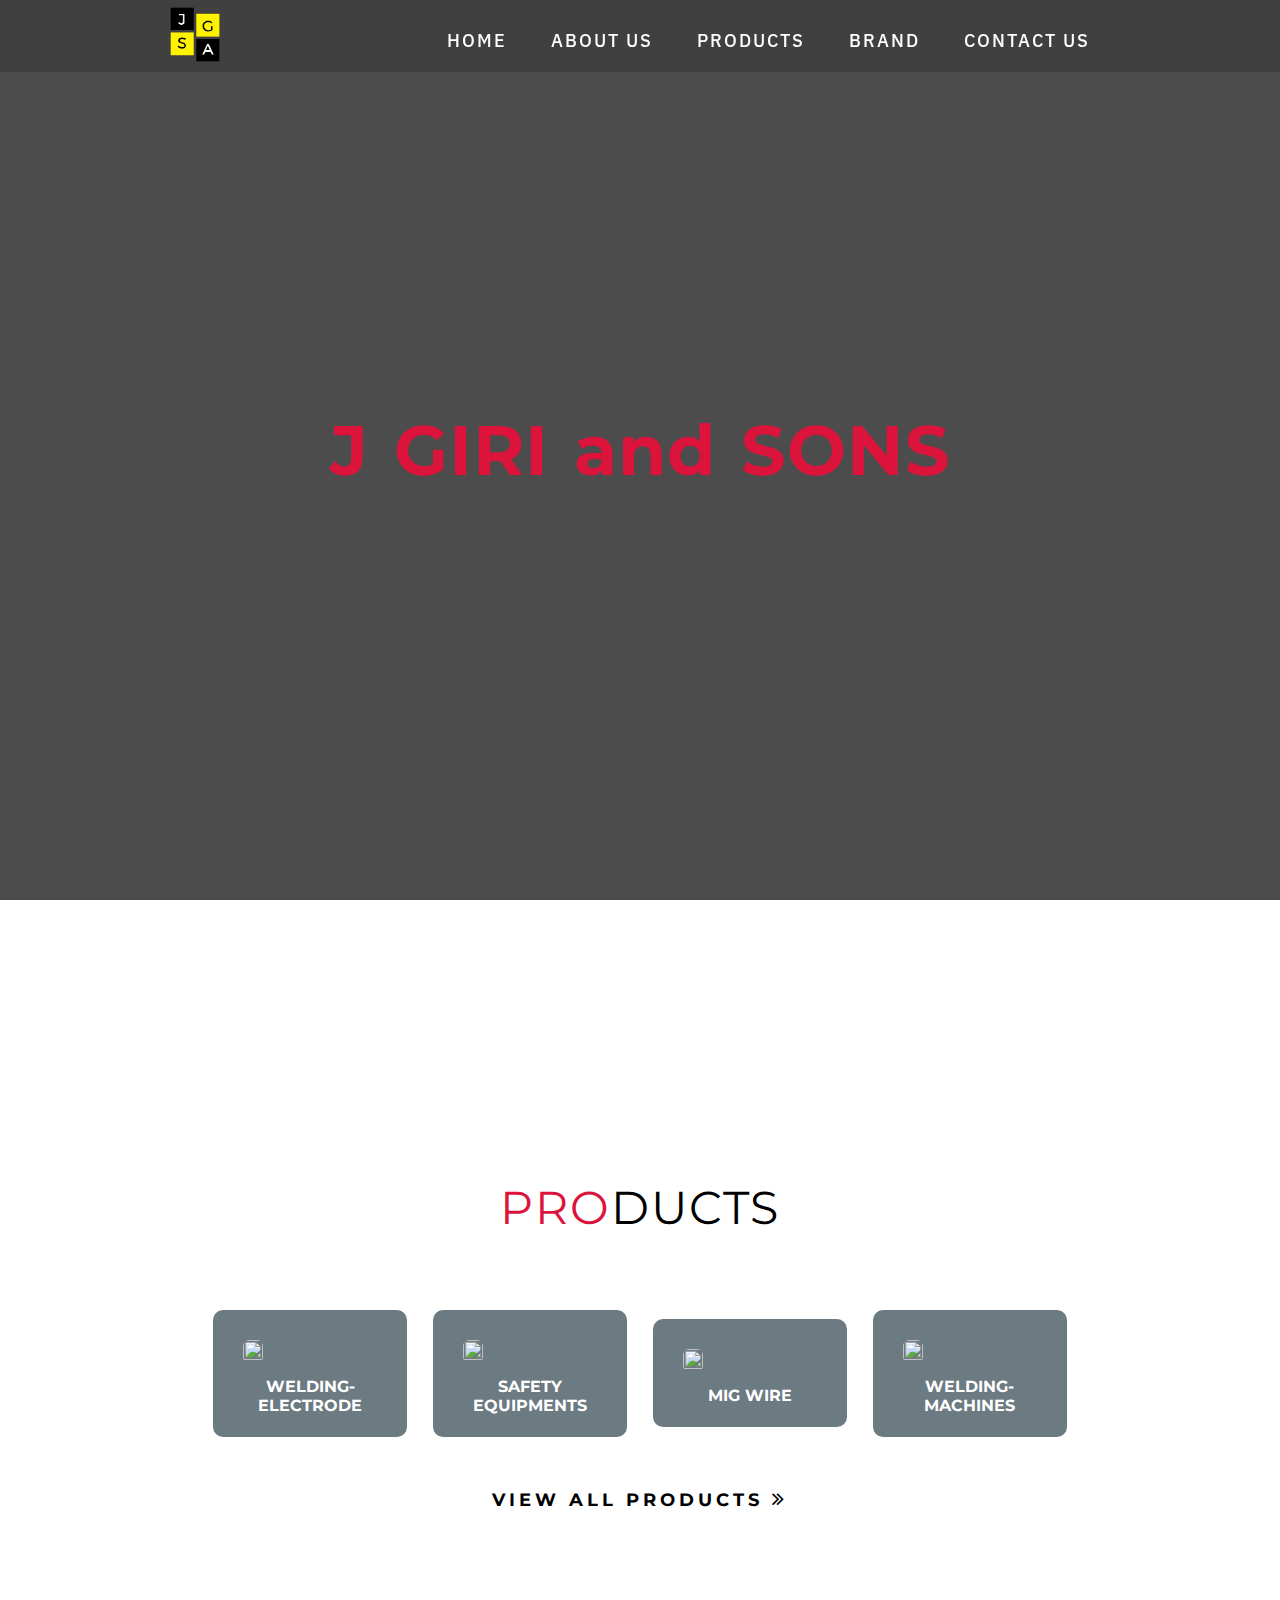
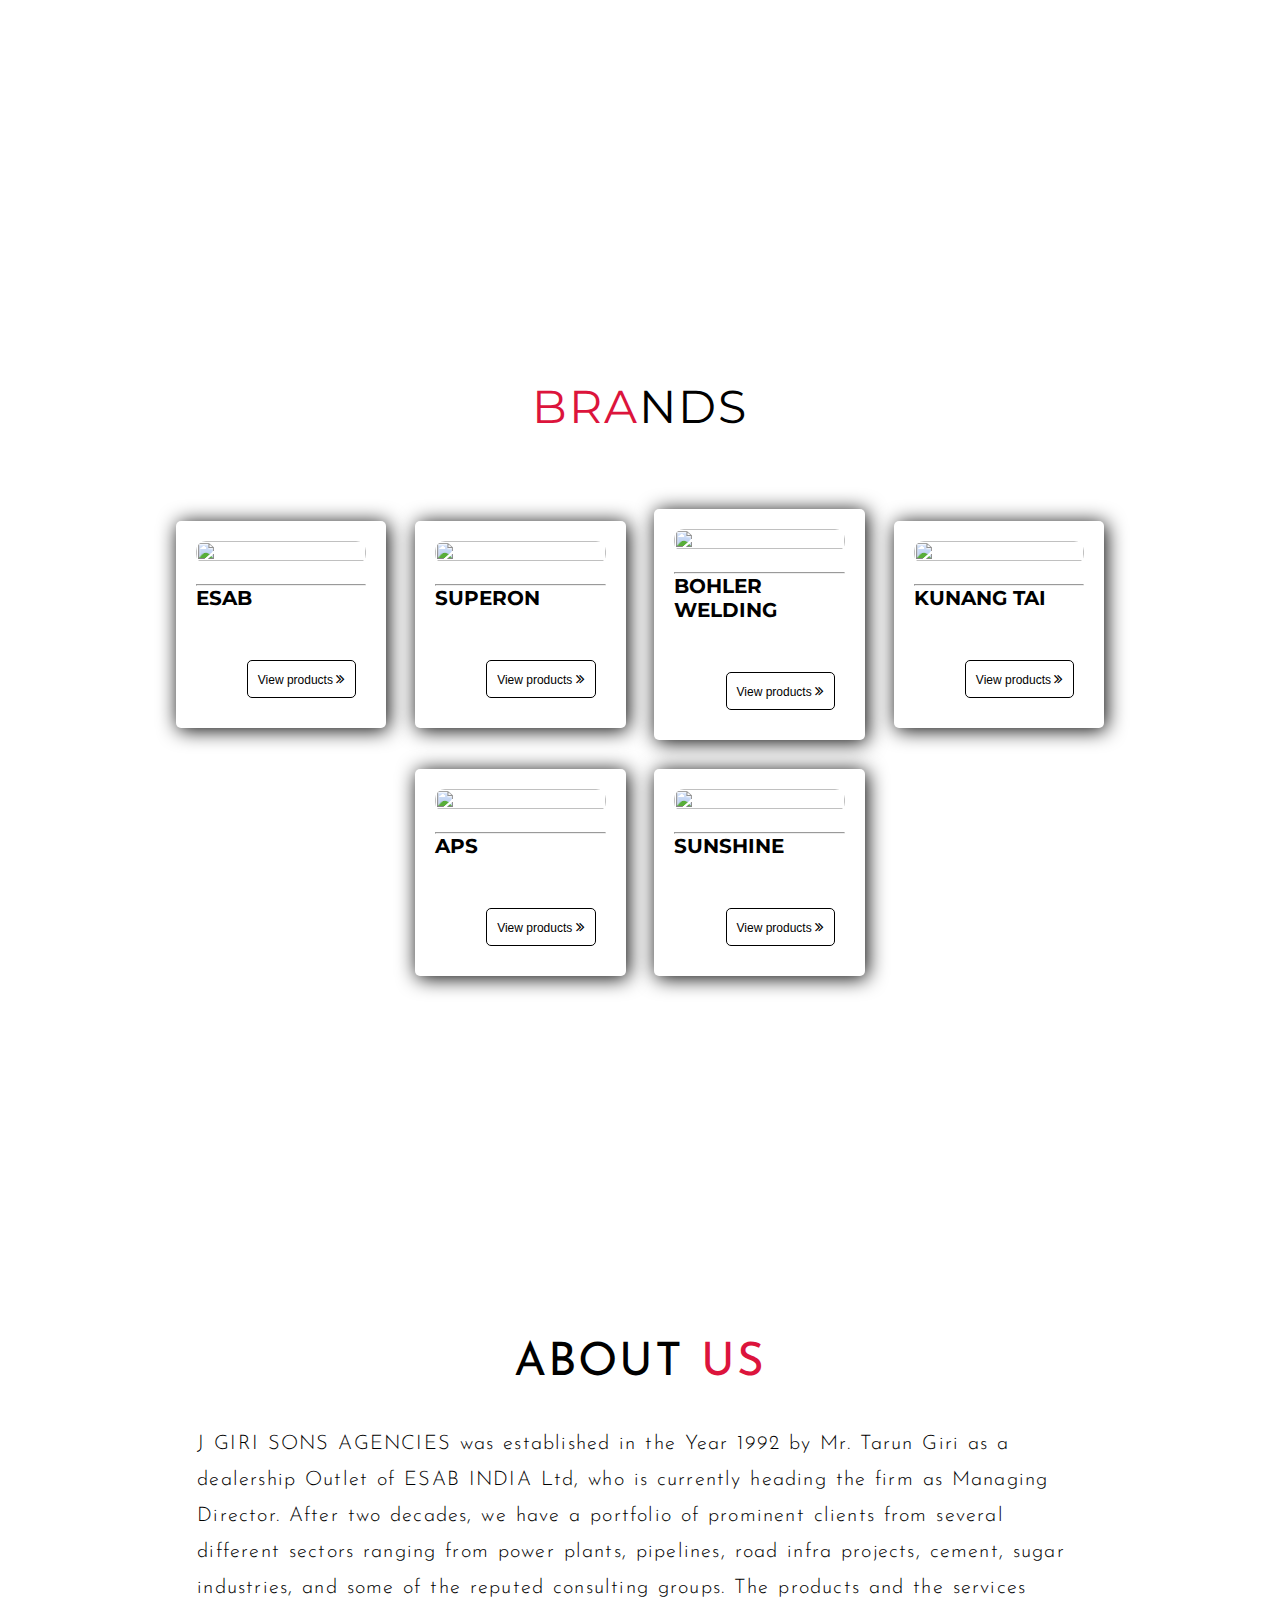
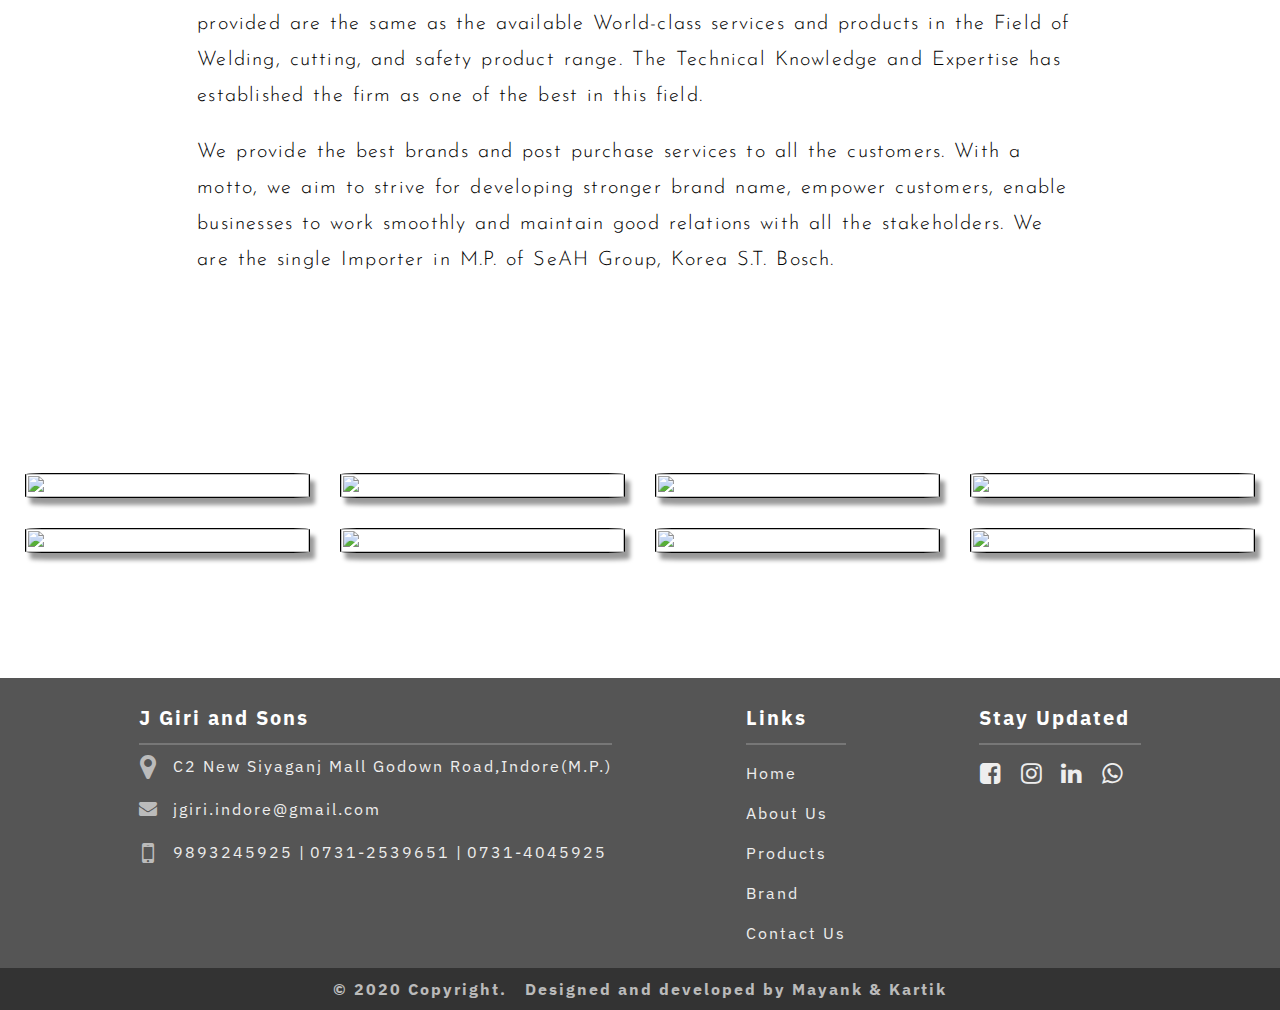
==== index.html @ b9f8e79c "Add files via upload" ====
<!DOCTYPE html>
<html lang="en">

<head>
  <meta charset="UTF-8">
  <meta name="viewport" content="width=device-width, initial-scale=1.0">
  <!-- <link rel="stylesheet" href="image grid.css"> -->
  <link rel="stylesheet" href="neon button.css">
  <link rel="stylesheet" href="styles.css">
  <link rel="stylesheet" href="footercss.css">

  <link rel="stylesheet" href="https://cdnjs.cloudflare.com/ajax/libs/font-awesome/4.7.0/css/font-awesome.min.css">
  <link href="https://fonts.googleapis.com/css2?family=IBM+Plex+Sans&display=swap" rel="stylesheet">
  <link href="https://fonts.googleapis.com/css2?family=Josefin+Sans&display=swap" rel="stylesheet">





  <link href='https://fonts.googleapis.com/css?family=Lato:400,300,700,900' rel='stylesheet' type='text/css'>

  <link rel='stylesheet prefetch' href='https://npmcdn.com/basscss@8.0.0/css/basscss.min.css'>



  <title>J Giri Sons Agencies</title>

  <style>
    .logo-img {
      height: 100%;
      width: 30%;
    }









    .css-typing .typing {
      border-right: .15em solid crimson;
      font-family: "Courier";
      font-size: 7rem;;
      white-space: nowrap;
      overflow: hidden;
      line-height:8rem;
    }

    .css-typing .typing:nth-child(1) {
      width: 4.3em;
      -webkit-animation: type 2s steps(40, end);
      animation: type 2s steps(30, end);
      -webkit-animation-fill-mode: forwards;
      animation-fill-mode: forwards;
      color: white;
    }

    .css-typing .typing:nth-child(2) {
      width: 4.5em;
      color: white;
      opacity: 0;
      -webkit-animation: type2 2s steps(40, end);
      animation: type2 2s steps(30, end);
      -webkit-animation-delay: 2s;
      animation-delay: 2s;
      -webkit-animation-fill-mode: forwards;
      animation-fill-mode: forwards;
    }

    .css-typing .typing:nth-child(3) {
      color: crimson;
      width: 8.3em;
      opacity: 0;
      /* font-family:  'Montserrat', sans-serif; */
      font-size: 8rem;
      -webkit-animation: type3 5s steps(20, end), blink .5s step-end infinite alternate;
      animation: type3 3s steps(20, end), blink .5s step-end infinite alternate;
      -webkit-animation-delay: 4s;
      animation-delay: 4s;
      -webkit-animation-fill-mode: forwards;
      animation-fill-mode: forwards;
    }

    @keyframes type {
      0% {
        width: 0;
      }

      99.9% {
        border-right: .15em solid crimson;
      }

      100% {
        border: none;
      }
    }

    @-webkit-keyframes type {
      0% {
        width: 0;
      }

      99.9% {
        border-right: .15em solid crimson;
      }

      100% {
        border: none;
      }
    }

    @keyframes type2 {
      0% {
        width: 0;
      }

      1% {
        opacity: 1;
      }

      99.9% {
        border-right: .15em solid crimson;
      }

      100% {
        opacity: 1;
        border: none;
      }
    }

    @-webkit-keyframes type2 {
      0% {
        width: 0;
      }

      1% {
        opacity: 1;
      }

      99.9% {
        border-right: .15em solid crimson;
      }

      100% {
        opacity: 1;
        border: none;
      }
    }

    @keyframes type3 {
      0% {
        width: 0;
      }

      1% {
        opacity: 1;
      }

      100% {
        opacity: 1;
      }
    }

    @-webkit-keyframes type3 {
      0% {
        width: 0;
      }

      1% {
        opacity: 1;
      }

      100% {
        opacity: 1;
      }
    }

    @keyframes blink {
      50% {
        border-color: transparent;
      }
    }

    @-webkit-keyframes blink {
      50% {
        border-color: tranparent;
      }
    }











  </style>



  <!-- 2nd -->
  <style>
    

    .text-ani {
      /* width: 100%; */
      position: absolute;
      top: 50%;
      /* margin-top: 23px; */
      left: 50%;
      transform: translateX(-50%) translateY(-50%);
    }

    .text-ani .abc{
      color: white;
    }

    .text-ani .text {
      font-size: 4.3em;
      letter-spacing: 1px;
      word-spacing: 4px;
      font-weight: 700;
      /* color: #7e2ea0; */
      color: crimson;
      text-align: center;
    }

    .cssanimation,
    .cssanimation span {
      animation-duration: 1s;
      animation-fill-mode: both;
    }

    .cssanimation span {
      display: inline-block
    }

    .leFlyInBottom span {
      animation-name: leFlyInBottom
    }

    @keyframes leFlyInBottom {
      0% {
        transform: translate(0px, 80px);
        opacity: 0
      }

      50% {
        transform: translate(10px, -50px);
        animation-timing-function: ease-in-out
      }
    }
  </style>
  <!-- End -->

































</head>

<body>

  <!-- Header -->
  <section class="navbar" id="header">
    <div class="header container">
      <div class="nav-bar">
        <div class="brand">
          <a href="#home">
            <img class="logo-img" src="LOGO123.png" alt="Logo">
          </a>
        </div>
        <div class="nav-list">
          <div class="hamburger">
            <div class="bar"></div>
          </div>
          <ul class="navbar-links">
            <li><a href="#home" data-after="Home">Home</a></li>
            <li><a href="#about" data-after="About_Us">About Us</a></li>
            <li><a href="#services" data-after="Products">Products</a></li>
            <li><a href="#brands" data-after="Brands">Brand</a></li>
            <li><a href="contactus.html" data-after="Contact_Us">Contact Us</a></li>
          </ul>
        </div>
      </div>
    </div>
  </section>
  <!-- End Header -->


  <!-- home Section  -->
  <!-- <section id="home">
    <div class="home container">
      <div>
        <h1>Hello, <span></span></h1>
        <h1>We are <span></span></h1>
        <h1>J GIRI & SONS <span></span></h1>

      </div>
    </div>
  </section> -->
  <!-- End home Section  -->


  
  <!-- home Section  -->

  <section id="home">
    <div class="home container">
      <div class="text-ani">
        
        <h1 class="cssanimation sequence leFlyInBottom text">J GIRI and SONS</h1>
        
      </div>

    </div>
  </section>




  <!-- End home Section  -->

  <!-- Service Section -->
  <section id="services">
    <div class="services container">
      <div class="service-top">
        <h1 class="section-title"><span>Pro</span>ducts</h1>
      </div>
      <div class="service-bottom">
        <div class="service-item">
          <div>
            <img class="abcd" src="dealers/weldingelectrode_550.jpg" /></div>
          <h2>Welding-electrode</h2>
        </div>
        <div class="service-item">
          <div><img class="abcd" src="dealers/safety.jpg" /></div>
          <h2>Safety Equipments</h2>
        </div>
        <div class="service-item">
          <div><img class="abcd" src="dealers/migwire.jpg" /></div>
          <h2>Mig wire</h2>
        </div>
        <div class="service-item">
          <div><img class="abcd" src="dealers/welding-machines.jpg" /></div>
          <h2>welding-machines</h2>
        </div>

      </div>


      <a class="moreproducts" href="Product-list.html">
        <span></span>
        <span></span>
        View all products
        <i class="fa fa-angle-double-right" style="font-size:21px">
        </i>
      </a>
    </div>
  </section>
  <!-- End Service Section -->



  <!-- brands section starts here -->

  <section id="brands">
    <div class="brands container">
      <div class="brand-top">
        <h1 class="section-title"><span>Bra</span>nds</h1>

      </div>
      <div class="brand-bottom">
        <div class="brand-item">
          <div class="icon">
            <img class="esabimg" src="dealers/esabedited.png" />
          </div>
          <hr>
          <h2>ESAB</h2>
          <div class="descripn">
            <a href="ESAB-product.html">
              <button class="readmorebrand">
                View products
                <i class="fa fa-angle-double-right" style="font-size:15px">
                </i>
              </button>
            </a>
          </div>
        </div>
        <div class="brand-item">
          <div class="icon"><img src="dealers/superon.jpeg" /></div>
          <hr>
          <h2>SUPERON</h2>
          <div class="descripn">
            <a href="superon.html">
              <button class="readmorebrand">
                View products
                <i class="fa fa-angle-double-right" style="font-size:15px">
                </i>
              </button>
            </a>
          </div>
        </div>
        <div class="brand-item">
          <div class="icon"><img src="dealers/bohler.jpeg" /></div>
          <hr>
          <h2>BOHLER WELDING</h2>
          <div class="descripn">
            <a href="https://www.voestalpine.com/welding/">
              <button class="readmorebrand">
                View products
                <i class="fa fa-angle-double-right" style="font-size:15px">
                </i>
              </button>
            </a>
          </div>
        </div>
        <div class="brand-item">
          <div class="icon"><img src="dealers/kuang.jpeg" /></div>
          <hr>
          <h2>KUNANG TAI</h2>
          <div class="descripn">
            <a href="http://www.kuangtai.com/">
              <button class="readmorebrand">
                View products
                <i class="fa fa-angle-double-right" style="font-size:15px">
                </i>
              </button>
            </a>
          </div>
        </div>
        <div class="brand-item">
          <div class="icon"><img src="dealers/APSinn.png" /></div>
          <hr>
          <h2>APS</h2>
          <div class="descripn">
            <a href="https://www.apsl.in/services">
              <button class="readmorebrand">
                View products
                <i class="fa fa-angle-double-right" style="font-size:15px">
                </i>
              </button>
            </a>
          </div>
        </div>
        <div class="brand-item">
          <div class="icon"><img src="dealers/sunshineedited.png" /></div>
          <hr>
          <h2>SUNSHINE</h2>
          <div class="descripn">
            <a href="Sunshine.html">
              <button class="readmorebrand">
                View products
                <i class="fa fa-angle-double-right" style="font-size:15px">
                </i>
              </button>
            </a>
          </div>
        </div>
      </div>
    </div>
  </section>

  <!-- brands section ends here -->



  <!-- About Section -->
  <section id="about">
    <div class="about container">
      <div class="about-class">
        <h1 class="section-title">About <span>Us</span></h1>
        <br>
        <br>
        <p>
          J GIRI SONS AGENCIES was established in the Year 1992 by Mr. Tarun Giri as a dealership Outlet of ESAB INDIA
          Ltd, who is currently heading the firm as Managing Director. After two decades, we have a portfolio of
          prominent clients from several different sectors ranging from power plants, pipelines, road infra projects,
          cement, sugar industries, and some of the reputed consulting groups. The products and the services provided
          are the same as the available World-class services and products in the Field of Welding, cutting, and safety
          product range. The Technical Knowledge and Expertise has established the firm as one of the best in this
          field.
        </p>
        <p>
          We provide the best brands and post purchase services to all the customers. With a motto, we aim to strive for
          developing stronger brand name, empower customers, enable businesses to work smoothly and maintain good
          relations with all the stakeholders. We are the single Importer in M.P. of SeAH Group, Korea S.T. Bosch.
        </p>
      </div>
    </div>
  </section>
  <!-- End About Section -->

































  <!-- 3rd gallery view -->

  <div class="third-container">

    <!-- <h1 class="heading">Image Gallery with CSS Grid <span>& Flexbox Fallback</span></h1> -->

    <div class="third-gallery">

      <div class="gallery-item">
        <img class="gallery-image" src="productimages/ESAB WELDING MACHINE.jpg">
      </div>

      <div class="gallery-item">
        <img class="gallery-image" src="gallery/2.jpg"></div>

      <div class="gallery-item">
        <img class="gallery-image" src="gallery/3.jpg">
      </div>

      <div class="gallery-item">
        <img class="gallery-image" src="gallery/4.jpg">
      </div>

      <div class="gallery-item">
        <img class="gallery-image" src="gallery/5.jpg">
      </div>

      <div class="gallery-item">
        <img class="gallery-image" src="productimages/ARGONTORCH.jpg">
      </div>
      <div class="gallery-item">
        <img class="gallery-image" src="productimages/welding-accessories.png">
      </div>
      <div class="gallery-item">
        <img class="gallery-image" src="productimages/migwire.jpg">
      </div>
      
      </div>



    </div>

  </div>

  <!-- End 3rd galley view -->















  <!-- End Gallery -->









  <!-- Footer main -->
  <footer>
    <!-- Footer main -->
    <section class="ft-main">
      <div class="ft-main-item">
        <h2 class="ft-title">J Giri and Sons</h2>
        <ul class="address1">
          <li><i class="fa fa-map-marker"></i><a href="https://goo.gl/maps/XdPPNQyQrrnXCnZ27">C2 New Siyaganj Mall
              Godown Road,Indore(M.P.)</a> </li>
          <li><i class="fa fa-envelope"></i><a href="mailto:jgiri.indore@gmail.com">jgiri.indore@gmail.com</a></li>
          <li><i class="fa fa-mobile" aria-hidden="true"></i> <a href="tel:+91 9893245925">9893245925 |</a> <a
              href="tel:+91 0731-2539651">0731-2539651 |</a> <a href="tel:+91 0731-4045925">0731-4045925</a></li>
        </ul>
      </div>
      <div class="ft-main-item">
        <h2 class="ft-title">Links</h2>
        <ul>
          <li><a href="index.html#home" data-after="Home">Home</a></li>
          <li><a href="index.html#about" data-after="About Us">About Us</a></li>
          <li><a href="index.html#services" data-after="Products">Products</a></li>
          <li><a href="index.html#brands" data-after="Brands">Brand</a></li>
          <li><a href="contactus.html">Contact Us</a></li>
        </ul>
      </div>
      <div class="ft-main-item">
        <h2 class="ft-title">Stay Updated</h2>

        <div class="ft-social">
          <ul class="ft-social-list">
            <li><a class="facebook" href="https://www.facebook.com/jgiri.sonsagencies.3"><i class="fa fa-facebook-square"
                  style="font-size:24px;"></i></a></li>
            <li><a class="insta" href="https://www.instagram.com/jgiri.indore/"><i class="fa fa-instagram"
                  style="font-size:24px;"></i></a></li>
            <li><a class="linkedin" href="https://www.linkedin.com/in/j-giri-sons-agencies-63381b1b4/"><i class="fa fa-linkedin"
                  style="font-size:24px;"></i></a></li>
            <li><a class="whatsapp" href="https://wa.me/919893245925"><i class="fa fa-whatsapp" style="font-size:24px;"></i></a></li>
          </ul>
        </div>
      </div>
    </section>



    <!-- Footer legal -->
    <section class="ft-legal">
      <!-- <ul class="ft-legal-list">
        <li><a href="#">Terms &amp; Conditions</a></li>
        <li><a href="#">Privacy Policy</a></li>
        <li>&copy; 2020 Copyright</li>
      </ul> -->
      <h2 style="text-align: center;"> &copy; 2020 Copyright. &nbsp; Designed and developed by Mayank & Kartik</h2>
    </section>
  </footer>
  <!-- End Footer -->






  <script src="app.js"></script>

  

  <!-- 2nd text -->
  <script>

    window.onload = function () {
      animateSequence();
      animateRandom();
    };

    function animateSequence() {
      var a = document.getElementsByClassName('sequence');
      for (var i = 0; i < a.length; i++) {
        var $this = a[i];
        var letter = $this.innerHTML;
        letter = letter.trim();
        var str = '';
        var delay = 100;
        for (l = 0; l < letter.length; l++) {
          if (letter[l] != ' ') {
            str += '<span style="animation-delay:' + delay + 'ms; -moz-animation-delay:' + delay + 'ms; -webkit-animation-delay:' + delay + 'ms; ">' + letter[l] + '</span>';
            delay += 150;
          } else
            str += letter[l];
        }
        $this.innerHTML = str;
      }
    }

    function animateRandom() {
      var a = document.getElementsByClassName('random');
      for (var i = 0; i < a.length; i++) {
        var $this = a[i];
        var letter = $this.innerHTML;
        letter = letter.trim();
        var delay = 70;
        var delayArray = new Array;
        var randLetter = new Array;
        for (j = 0; j < letter.length; j++) {
          while (1) {
            var random = getRandomInt(0, (letter.length - 1));
            if (delayArray.indexOf(random) == -1)
              break;
          }
          delayArray[j] = random;
        }
        for (l = 0; l < delayArray.length; l++) {
          var str = '';
          var index = delayArray[l];
          if (letter[index] != ' ') {
            str = '<span style="animation-delay:' + delay + 'ms; -moz-animation-delay:' + delay + 'ms; -webkit-animation-delay:' + delay + 'ms; ">' + letter[index] + '</span>';
            randLetter[index] = str;
          } else
            randLetter[index] = letter[index];
          delay += 80;
        }
        randLetter = randLetter.join("");
        $this.innerHTML = randLetter;
      }
    }

    function getRandomInt(min, max) {
      return Math.floor(Math.random() * (max - min + 1)) + min;
    }
  </script>
  <!-- End -->


  

</body>

</html>
---- neon button.css ----
/*Copyright 2020,Mayank Laxkar And Kartik Budhraja, All rights reserved.*/
body{
    background: white;
}

.moreproducts
{
    position: relative;
    display: inline-block;
    padding: 10px 20px;
    font-weight: 700;
    margin-top: 28px;
    color: black;
    text-transform: uppercase;
    letter-spacing: 4px;
    text-decoration: none;
    font-size: 18px;
    overflow: hidden;
    transition: 0.2s;
}
.moreproducts:hover
{
    color: #255784;
    font-weight: 700;
    transition-delay: 0.8s;
}
.moreproducts span
{
    position: absolute;
    display: block;
}
.moreproducts span:nth-child(1)
{
    top: 0;
    left: -100%;
    width: 100%;
    height: 2px;
    background: linear-gradient(90deg,transparent,black);
}
.moreproducts:hover span:nth-child(1)
{
    left: 100%;
    transition: 1s;
} 
.moreproducts span:nth-child(2)
{
    bottom: 0;
    right: -100%;
    width: 100%;
    height: 2px;
    background: linear-gradient(270deg,transparent,black);
}
.moreproducts:hover span:nth-child(2)
{
    right: 100%;
    transition: 1s;
    transition-delay: 0.5s;
}
.moreproducts span:nth-child(3)
{
    top: -100℅;
    right: 0%;
    width: 2px;
    height: 100%;
    background: linear-gradient(180deg,transparent,#2196f3);
}
.moreproducts:hover span:nth-child(3)
{
    top: 100%;
    transition: 1s;
    transition-delay: 0.25s;
}
.moreproducts span:nth-child(4)
{
    bottom: -100℅;
    left: 0%;
    width: 2px;
    height: 100%;
    background: linear-gradient(360deg,transparent,#2196f3);
}
.moreproducts:hover span:nth-child(4)
{
    bottom: 100%;
    transition: 1s;
    transition-delay: 0.75s;
}
---- styles.css ----
/*Copyright 2020,Mayank Laxkar And Kartik Budhraja, All rights reserved.*/


@import 'https://fonts.googleapis.com/css?family=Montserrat:300, 400, 700&display=swap';
* {
	padding: 0;
	margin: 0;
	box-sizing: border-box;
}
html {
	font-size: 10px;
	font-family: 'Montserrat', sans-serif;
	scroll-behavior: smooth;
}

a {
	text-decoration: none;
}
.container {
	min-height: 100vh;
	width: 100%;
	display: flex;
	align-items: center;
	justify-content: center;
}
img {
	height: 100%;
	width: 100%;
	object-fit: cover;
}
p {
	color: black;
	font-size: 1.4rem;
	margin-top: 5px;
	line-height: 2.5rem;
	font-weight: 300;
	letter-spacing: .05rem;
}

.section-title {
	font-size: 4rem;
	font-weight: 400;
	color: black;
	margin-bottom: 10px;
	text-transform: uppercase;
	letter-spacing: .2rem;
	text-align: center;
}
.section-title span {
	color: crimson;
}


.brand h1 {
	font-size: 3rem;
	text-transform: uppercase;
	color: white;
}
.brand h1 span {
	color: crimson;
}

/* Header section */
#header {
	position: fixed;
	z-index: 1000;
	left: 0;
	top: 0;
	width: 100vw;
	height: auto;
}
#header .header {
	min-height: 8vh;
	background-color: rgba(31, 30, 30, 0.24);
	transition: .3s ease background-color;

}
#header .nav-bar {
	display: flex;
	align-items: center;
	justify-content: space-between;
	width: 100%;
	height: 100%;
	max-width: 75%;
	padding: 0 10px;
}
#header .nav-list ul {
	list-style: none;
	position: absolute;
	background-color: rgb(31, 30, 30);
	width: 100vw;
	height: 100vh;
	left: 100%;
	top: 0;
	display: flex;
	flex-direction: column;
	justify-content: center;
	align-items: center;
	z-index: 1;
	overflow-x: hidden;
	transition: .5s ease left;
}
#header .nav-list ul.active {
	left: 0%;
}
#header .nav-list ul a {
	font-size: 2.5rem;
	font-weight: 500;
	letter-spacing: .2rem;
	text-decoration: none;
	color: white;
	text-transform: uppercase;
	padding: 20px;
	display: block;
}
#header .nav-list ul a::after {
	content: attr(data-after);
	position: absolute;
	top: 50%;
	left: 50%;
	transform: translate(-50%, -50%) scale(0);
	color: rgba(240, 248, 255, 0.021);
	font-size: 13rem;
	letter-spacing: 30px;
	z-index: -1;
	transition: .3s ease letter-spacing;
}
#header .nav-list ul li:hover a::after {
	transform: translate(-50%, -50%) scale(1);
	letter-spacing: initial;
}
#header .nav-list ul li:hover a {
	color: crimson;
}
#header .hamburger {
	height: 60px;
	width: 60px;
	display: inline-block;
	border: 3px solid white;
	border-radius: 50%;
	position: relative;
	display: flex;
	align-items: center;
	justify-content: center;
	z-index: 100;
	cursor: pointer;
	transform: scale(.8);
	margin-right: 20px;
}
#header .hamburger:after {
	position: absolute;
	content: '';
	height: 100%;
	width: 100%;
	border-radius: 50%;
	border: 3px solid white;
	animation: hamburger_puls 1s ease infinite;
}
#header .hamburger .bar {
	height: 2px;
	width: 30px;
	position: relative;
	background-color: white;
	z-index: -1;
}
#header .hamburger .bar::after,
#header .hamburger .bar::before {
	content: '';
	position: absolute;
	height: 100%;
	width: 100%;
	left: 0;
	background-color: white;
	transition: .3s ease;
	transition-property: top, bottom;
}
#header .hamburger .bar::after {
	top: 8px;
}
#header .hamburger .bar::before {
	bottom: 8px;
}
#header .hamburger.active .bar::before {
	bottom: 0;
}
#header .hamburger.active .bar::after {
	top: 0;
}
/* End Header section */



/* home Section */
#home {
	background-image: url(./img/weld7.jpg);
	background-size: cover;
	background-position: top center;	
	position: relative;
	z-index: 1;
}
#home::after {
	content: '';
	position: absolute;
	left: 0;
	top: 0;
	height: 100%;
	width: 100%;
	background-color: black;
	opacity: .7;
	z-index: -1;
}
#home .home {
	max-width: 1200px;
	margin: 0 auto;
	padding: 0 50px;
	justify-content: flex-start;
}
/*#home h1 {*/
/*	display: block;*/
/*	width: fit-content;*/
/*	font-size: 4rem;*/
/*	position: relative;*/
/*	color: transparent;*/
/*	animation: text_reveal .5s ease forwards;*/
/*	animation-delay: 1s;*/
/*}*/
/*#home h1:nth-child(1) {*/
/*	animation-delay: 1s;*/
/*}*/
/*#home h1:nth-child(2) {*/
/*	animation-delay: 2s;*/
/*}*/
/*#home h1:nth-child(3) {*/
/*	animation: text_reveal_name .5s ease forwards;*/
/*	animation-delay: 3s;*/
/*}*/
/*#home h1 span {*/
/*	position: absolute;*/
/*	top: 0;*/
/*	left: 0;*/
/*	height: 100%;*/
/*	width: 0;*/
/*	background-color: crimson;*/
/*	animation: text_reveal_box 1s ease;*/
/*	animation-delay: .5s;*/
/*}*/
/*#home h1:nth-child(1) span {*/
/*	animation-delay: .5s;*/
/*}*/
/*#home h1:nth-child(2) span {*/
/*	animation-delay: 1.5s;*/
/*}*/
/*#home h1:nth-child(3) span {*/
/*	animation-delay: 2.5s;*/
/*}*/

/* End home Section */



/* Services Section */
#services .services {
	flex-direction: column;
	text-align: center;
	max-width: 76%;
	margin: 0 auto;
	padding: 100px 0;
}
#services .service-top {
	max-width: 500px;
	margin: 0 auto;
}
#services .service-bottom {
	display: flex;
	align-items: center;
	justify-content: center;
	flex-wrap: wrap;
	margin-top: 50px;
}
#services .service-item {
	flex-basis: 80%;
	display: flex;
	align-items: flex-start;
	justify-content: center;
	flex-direction: column;
	padding: 30px;
	border-radius: 10px;
	background-image: url(./img/weld4.jpg);
	background-color: white;
	background-size: cover;
	margin: 10px 5%;
	position: relative;
	z-index: 1;
	overflow: hidden;
}
#services .service-item::after {
	content: '';
	position: absolute;
	left: 0;
	top: 0;
	height: 100%;
	width: 100%;
	background-color: rgb(92, 108, 116);
	opacity: .9;
	z-index: -1;
}
#services .service-bottom .icon {
	height: 80px;
	width: 80px;
	margin-bottom: 20px;
}
#services .service-item h2 {
	font-size: 1.6rem;
	color: white;
	margin-bottom: -8px;
	margin-top: 14px;
	text-transform: uppercase;
	align-self: center;
}
#services .service-item p {
	color: white;
	text-align: left;
}
.abcd{
	border-radius: 6px;
}

.toggle{
  margin: auto;
  height:44px;
  width:166.23px;
  position: relative;
  right: 0;
  float: right;
}

#services hr{
	color: black;
	border: 0.1px solid black;
	align-self: center;
}


/* End Services Section */


/*brands section start here*/


#brands {
    display: flex;
}

#brands .brands {
  flex-direction: column;
  max-width: 79%;
  margin: 0 auto;
}
#brands .brand-top {
  max-width: 500px;
  margin: 0 auto;
}
#brands .brand-bottom {
  display: flex;
  align-items: center;
  justify-content: center;
  flex-wrap: wrap;
  margin-top: 50px;
}
#brands .brand-item {
  flex-basis: 80%;
  display: flex;
  justify-content: center;
  flex-direction: column;
  padding: 20px;
  border-radius: 5px;
  background-size: cover;
  position: relative;
  z-index: 1;
  box-shadow: 2px 2px 20px black;
  overflow: hidden;
  margin-bottom: 50px;
}
#brands .brand-item::after {
  content: '';
  position: absolute;
  left: 0;
  top: 0;
  height: 100%;
  width: 100%;
  opacity: .9;
  z-index: -1;
}
#brands .brand-bottom .icon {
	margin-bottom: 20px;
}

#brands .brand-bottom .icon img{
  border-radius: 10px;
}

#brands .brand-item h2 {
  font-size: 2rem;
  color: black;
  margin-bottom: 10px;
}
#brands .brand-item p {
  color: black;
  text-align: left;
  
}

#brands{
    margin: 34px;
    display: flex;
}
#brands .box{ 
    border: 2px solid brown;
    padding: 34px;
    margin: 2px 55px;
    border-radius: 28px;
    background: #f2f2f2;
    margin-bottom: 20px;
}

#brands .box img{ 
   height: 160px;
   margin: auto;
   display: block;
}

#brands .box p{
    font-family: 'Bree Serif', serif;

} 
.h-primary{
    font-family: 'Bree Serif', serif;
    font-size: 3.8rem;
    padding: 12px;
}
.h-secondary{
    font-family: 'Bree Serif', serif;
    font-size: 2.3rem;
    padding: 12px;
}
.center{
  	text-align: center;
}


.esabimg{
	background-image: url(./img/weld7.jpg);
}

/*brands end here*/




/* Projects section */

#projects .projects-header h1 {
	margin-bottom: 50px;
}


/* brands start here */
.brandsmain{
	display: flex;
	align-items: center;
	justify-content: center;
	flex-wrap: wrap;
	margin: 161px;
}

.brandcard {
	width: 20%;
	display: inline-block;
	box-shadow: 2px 2px 20px black;
	border-radius: 5px;
	margin: 2%;
}

.brandimage img {
	width: 100%;
	border-top-right-radius: 5px;
	border-top-left-radius: 5px;
}

.brandtitle {

	text-align: center;
	padding: 10px;

}

.brandname {
	font-size: 20px;
}

.readmorebrand {
	font-size: 12px;
	margin-top: 40px;
	margin-bottom: 10px;
	background-color: white;
	border: 1px solid black;
	border-radius: 5px;
	padding: 10px;
	float: right;
	margin-right: 10px;
	margin-bottom: 10px;
}

.readmorebrand:hover {
	background-color: black;
	color: white;
	transition: .4s;
	cursor: pointer;
}

/* brands end here */



/* End Projects section */

/* About Section */
#about .about {
	flex-direction: column-reverse;
	text-align: center;
	max-width: 77%;
	margin: 0 auto;
	padding: 100px 20px;
	font-family: 'Josefin Sans', sans-serif;
}

#about .about-class h2 {
	font-size:34px;
	line-height: 39px;
	font-weight: 500;
	letter-spacing: .2rem;
	margin-bottom: 10px;
	text-decoration-line: underline;
}
#about .about-class p {
	margin-bottom: 20px;
	font-size:20px;
	letter-spacing: 1.2px;
	word-spacing: 1.6px;
	line-height: 36px;
	
}
#about .about-class .cta {
	color: black;
	margin-bottom: 50px;
	padding: 10px 20px;
	font-size: 2rem;
}
 
/* Keyframes */
@keyframes hamburger_puls {
	0% {
		opacity: 1;
		transform: scale(1);
	}
	100% {
		opacity: 0;
		transform: scale(1.4);
	}
}
@keyframes text_reveal_box {
	50% {
		width: 100%;
		left: 0;
	}
	100% {
		width: 0;
		left: 100%;
	}
}
@keyframes text_reveal {
	100% {
		color: white;
	}
}
@keyframes text_reveal_name {
	100% {
		color: crimson;
		font-weight: 500;
	}
}
/* End Keyframes */

/* Media Query For Tablet */
@media only screen and (min-width: 768px) {
	.cta {
		font-size: 2.5rem;
		padding: 20px 60px;
	}
	h1.section-title {
		font-size: 46px;
	}

	/* home */
	#home h1 {
		font-size: 7rem;
	}
	/* End home */

	/* Services Section */
	#services .service-bottom .service-item {
		flex-basis: 45%;
		margin: 2.5%;
	}
	/* End Services Section */

	#services .service-bot .service-it {
		flex-basis: 45%;
		margin: 2.5%;
	}
	

	#brands .brand-bottom .brand-item {
		flex-basis: 45%;
		margin: 2.5%;
	  }

	/* Project */
	#projects .project-item {
		flex-direction: row;
	}
	#projects .project-item:nth-child(even) {
		flex-direction: row-reverse;
	}
	#projects .project-item {
		height: 400px;
		margin: 0;
		width: 100%;
		border-radius: 0;
	}
	#projects .all-projects .project-info {
		height: 100%;
	}
	#projects .all-projects .project-img {
		height: 100%;
	}
	/* End Project */

	/* About */
	#about .about {
		flex-direction: row;
	}
	#about .about-class {
		text-align: left;
		padding: 30px;
	}
	#about .about-class h1 {
		text-align: center;
		line-height: 50px;
	}
	/* End About */

	/*start dealers section */
	
  .grid-container {
	display: grid;
	grid-gap: 10px 10px;
	grid-template-columns: auto auto auto;
	/* padding: 10px; */
	align-items: center;
	justify-content: center;
  }
  
  .grid-item {
	background-color: rgba(255, 255, 255, 0.8);
	font-size: 30px;
	text-align: center;
	height: 150px;
	width: 250px;
  }
  .dealerheading{
	  text-align:center;
	  font-size: 20px;
  }


  
  /*dealers end here*/

	
}
/* End Media Query For Tablet */

/* Media Query For Desktop */
@media only screen and (min-width: 1200px) {
	/* header */
	#header .hamburger {
		display: none;
	}
	#header .nav-list ul {
		position: initial;
		display: block;
		height: auto;
		width: fit-content;
		background-color: transparent;
	}
	#header .nav-list ul li {
		display: inline-block;
	}
	#header .nav-list ul li a {
		font-size: 1.8rem;
	}
	#header .nav-list ul a:after {
		display: none;
	}
	/* End header */

	#services .service-bottom .service-item {
		flex-basis: 22%;
		margin: 1.5%;
	}
	#services .service-bot .service-it {
		flex-basis: 22%;
		margin: 1.5%;
	}
	
	#brands .brand-bottom .brand-item {
		flex-basis: 22%;
		margin: 1.5%;
	  }
}
/* End  Media Query For Desktop */













/* 3rd gallery view */

@import url(https://fonts.googleapis.com/css?family=Montserrat:500);

:root {
	/* Base font size */
	font-size: 10px;
}



.third-container {
	max-width: 136rem;
	margin: 0 auto;
	padding: 0 2rem 2rem;
	margin-bottom: 100px;
}

.heading {
	font-family: "Montserrat", Arial, sans-serif;
	font-size: 4rem;
	font-weight: 500;
	line-height: 1.5;
	text-align: center;
	padding: 3.5rem 0;
	color: #1a1a1a;
}

.heading span {
	display: block;
}

.third-gallery {
	display: flex;
	flex-wrap: wrap;
	margin: -1rem -1rem;
}

.gallery-item {
	flex: 1 0 24rem;
    margin: 1rem;
    border: 1px solid;
    border-radius: 6%;
    box-shadow: 0.5rem 0.7rem 0.4rem rgba(0, 0, 0, 0.4);
    overflow: hidden;
}

.gallery-image {
	display: block;
	width: 100%;
	height: 100%;
	object-fit: cover;
	transition: transform 400ms ease-out;
}

.gallery-image:hover {
	transform: scale(1.15);
}

@supports (display: grid) {
	.gallery {
		display: grid;
		grid-template-columns: repeat(auto-fit, minmax(24rem, 1fr));
		grid-gap: 2rem;
	}

	.gallery,
	.gallery-item {
		margin: 15px;
	}
}
/* End 3rd gallery view */
---- footercss.css ----
/*Copyright 2020,Mayank Laxkar And Kartik Budhraja, All rights reserved.*/


/* Footer */
ul {
	list-style: none;
	padding-left: 0;
	margin-top: 8px;
	font-family: 'IBM Plex Sans', sans-serif;
	letter-spacing: 2px;
  }
  footer {
	background-color: #555;
	color: #bbb;
	line-height: 2.5;
	font-family: 'IBM Plex Sans', sans-serif;
	letter-spacing: 2px;
  }
  footer a {
	text-decoration: none;
	color: #eee;
	font-size: 16px;
	font-family: 'IBM Plex Sans', sans-serif;
	letter-spacing: 2px;
  }
  a:hover {
	text-decoration: none;
	/* color: red; */
	/* color:  #34a9c9 ; */
	color:#e06868 ;
	transition: .2s ease-in;
  }
  .ft-title {
	color: #fff;
	font-size:20px;
	border-bottom: 2px #777 solid;
	font-family: 'IBM Plex Sans', sans-serif;
	letter-spacing: 2px;
  }

  .address1 li {
    list-style: none;
    position: relative;
    padding: 0px 0 14px 34px;
	line-height: 26px;
	font-family: 'IBM Plex Sans', sans-serif;
}
ul.address1 span {
    position: absolute;
    width: 40px;
	font-family: 'IBM Plex Sans', sans-serif;
    max-width: 40px;
	left: 0;
	
}

ul.address1 i {
    width: 20px;
    position: absolute;
    left: 0px;
    text-align: center;
    font-size: 28px;
    top: 0;
}

ul.address1 i.fa-envelope {
    font-size: 18px;
    top: 4px;
}
  
  
  /* Sticks footer to bottom */
  
  /* Footer main */
  .ft-main {
	min-height: 25vh;
	padding: 0.25rem 1.875rem;
	display: flex;
	flex-wrap: wrap;
	font-family: 'Raleway', sans-serif;
  }
  @media only screen and (min-width: 29.8125rem /* 477px */) {
	.ft-main {
	  justify-content: space-evenly;
	}
  }
  @media only screen and (min-width: 77.5rem /* 1240px */) {
	.ft-main {
	  justify-content: space-evenly;
	}
  }
  .ft-main-item {
	padding: 1.25rem;
	min-width: 12.5rem;
  }
  
  
  .ft-social-list {
	display: flex;
	padding-top: 0.25rem;
  }
  .ft-social-list li {
	margin-right: 1.6rem;
	font-size: 1.25rem;
	padding-left: 1.5px;
  }
  /* Footer legal */
  .ft-legal {
	padding: 0.1em 1.875rem;
	background-color: #333;
  }
  .ft-legal h2{
	  font-size: 16px;
  }

 .facebook:hover{
	  color: #3e7bff;
  }
  .insta:hover{
	/* background: radial-gradient(circle at 30% 107%, #fdf497 0%, #fdf497 5%, #fd5949 45%,#d6249f 60%,#285AEB 90%);
	background-position: left; */
	color: #ff57db;
  }
  .linkedin:hover{
	  color: #0e76a8;
  }
  .whatsapp:hover{
	  color:#4FCE5D;
  }

/*footer end here*/
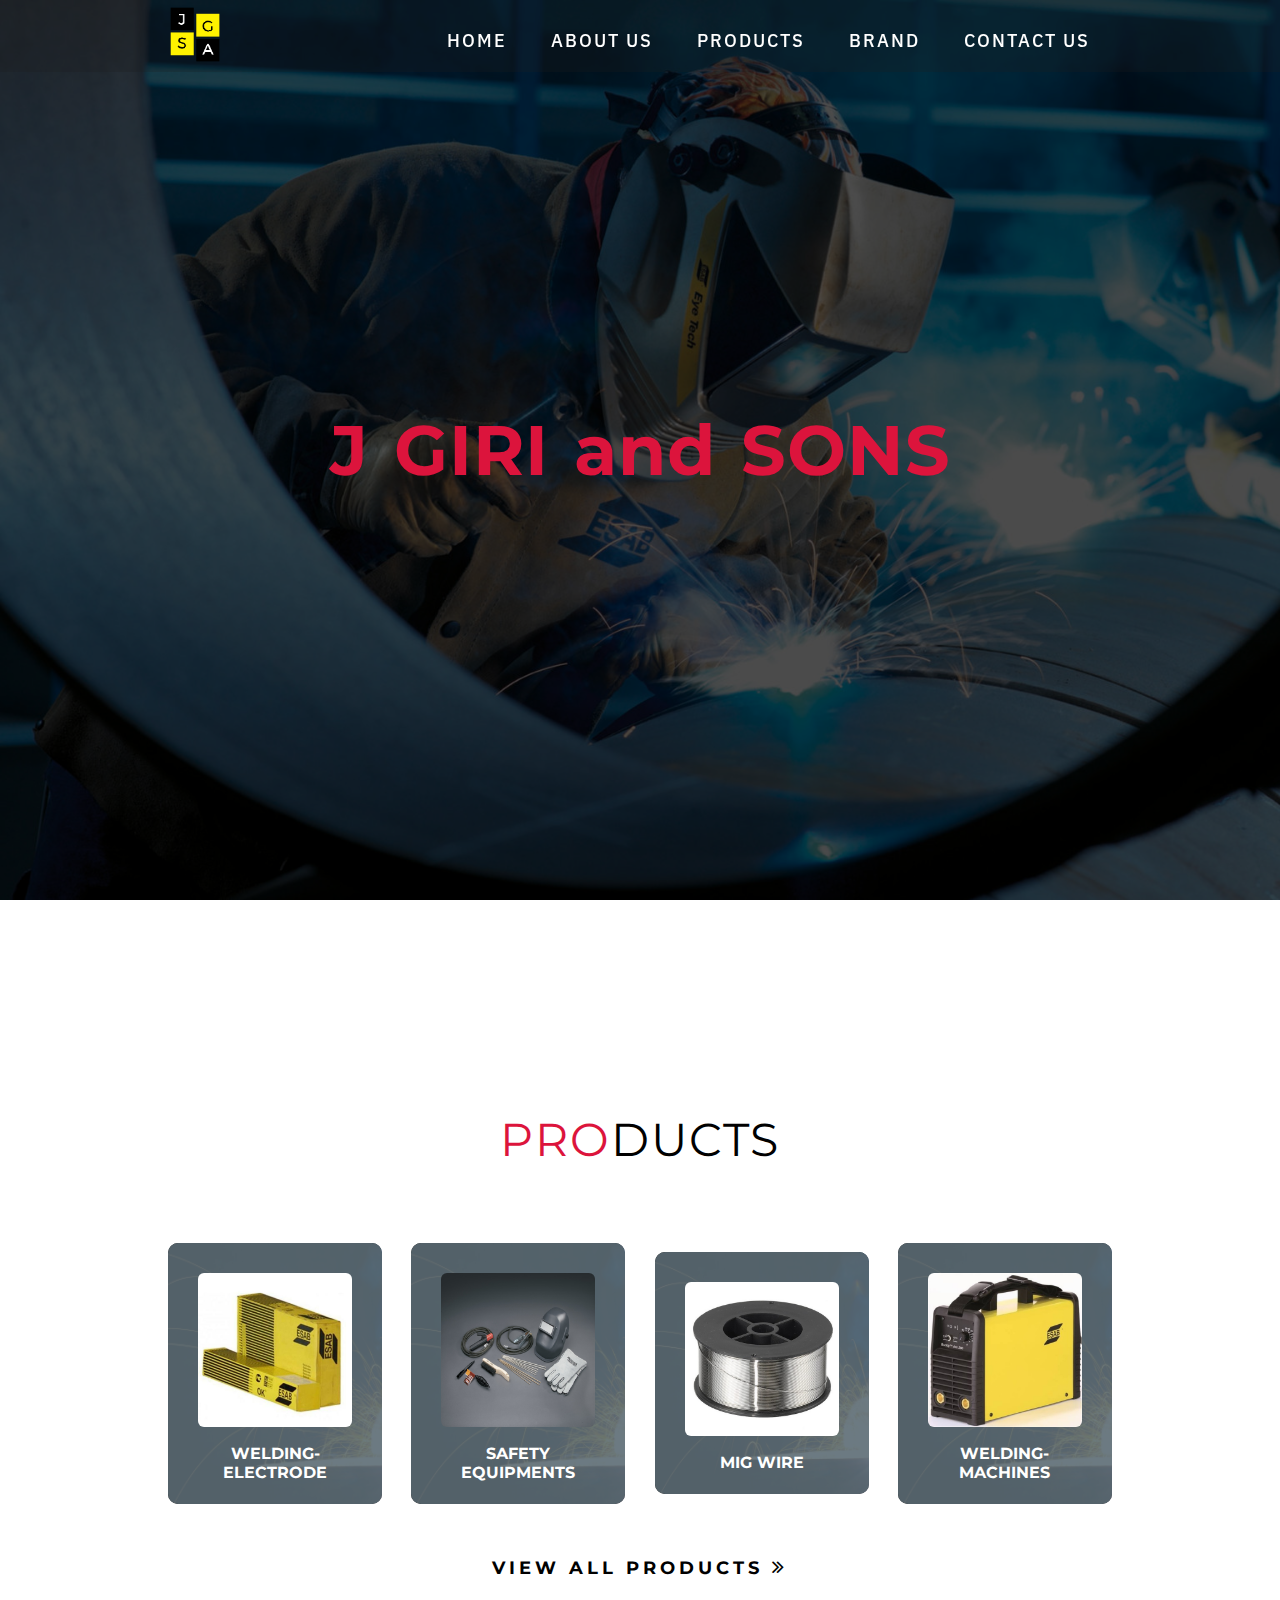
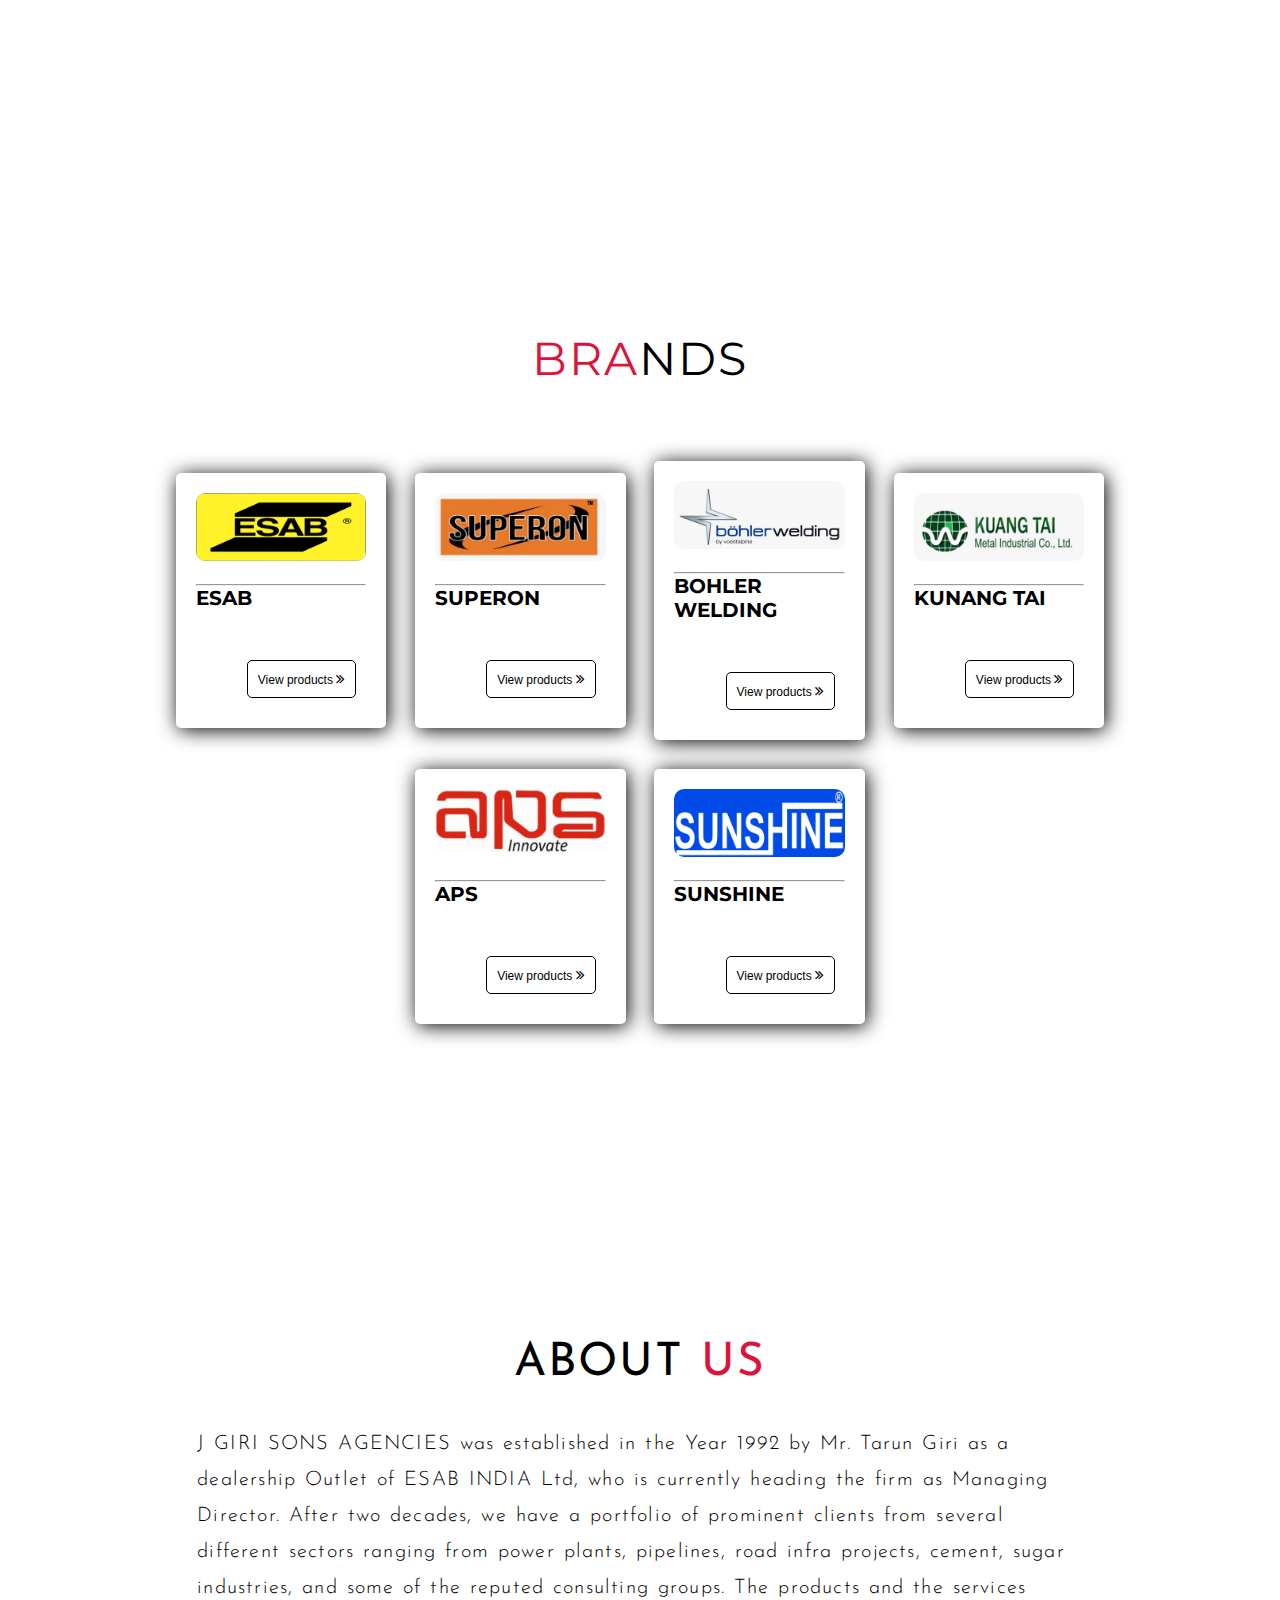
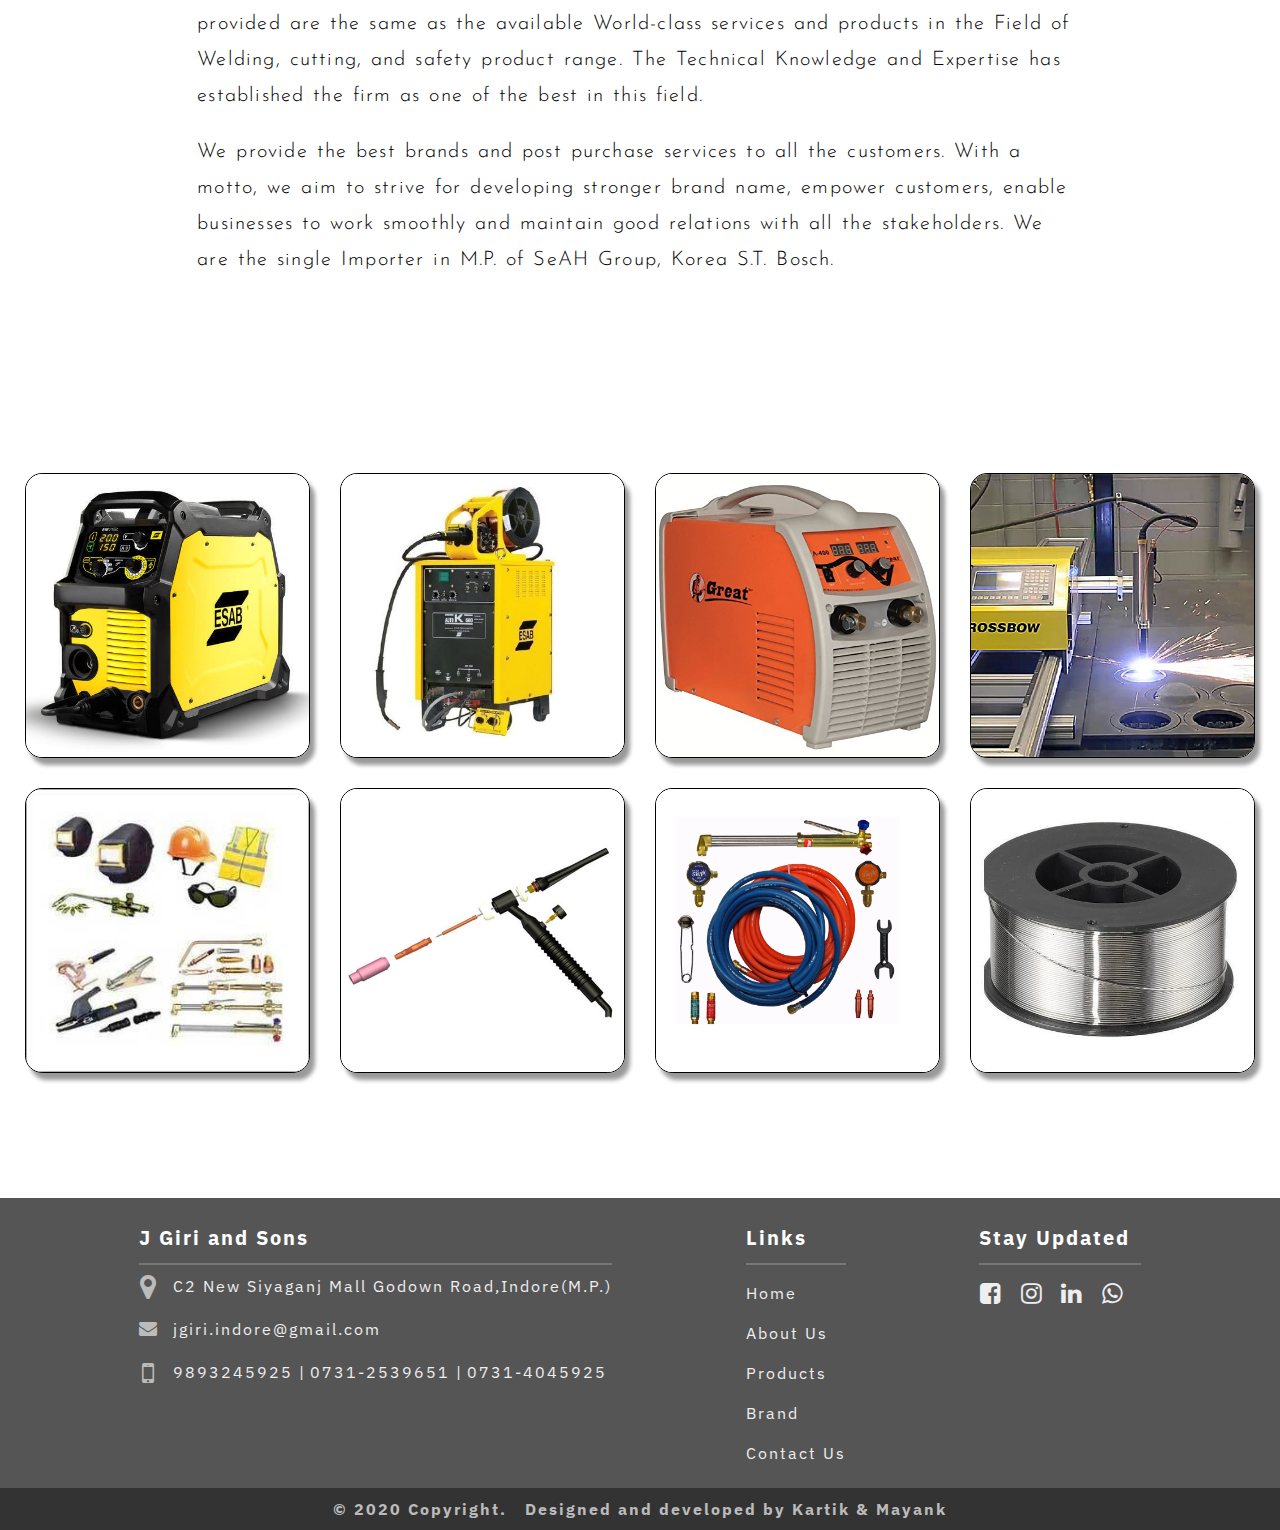
==== commit c425da4e: "Update index.html" ====
--- a/index.html
+++ b/index.html
@@ -677,7 +677,7 @@
         <li><a href="#">Privacy Policy</a></li>
         <li>&copy; 2020 Copyright</li>
       </ul> -->
-      <h2 style="text-align: center;"> &copy; 2020 Copyright. &nbsp; Designed and developed by Mayank & Kartik</h2>
+      <h2 style="text-align: center;"> &copy; 2020 Copyright. &nbsp; Designed and developed by Kartik & Mayank</h2>
     </section>
   </footer>
   <!-- End Footer -->
@@ -761,4 +761,4 @@
 
 </body>
 
-</html>+</html>
